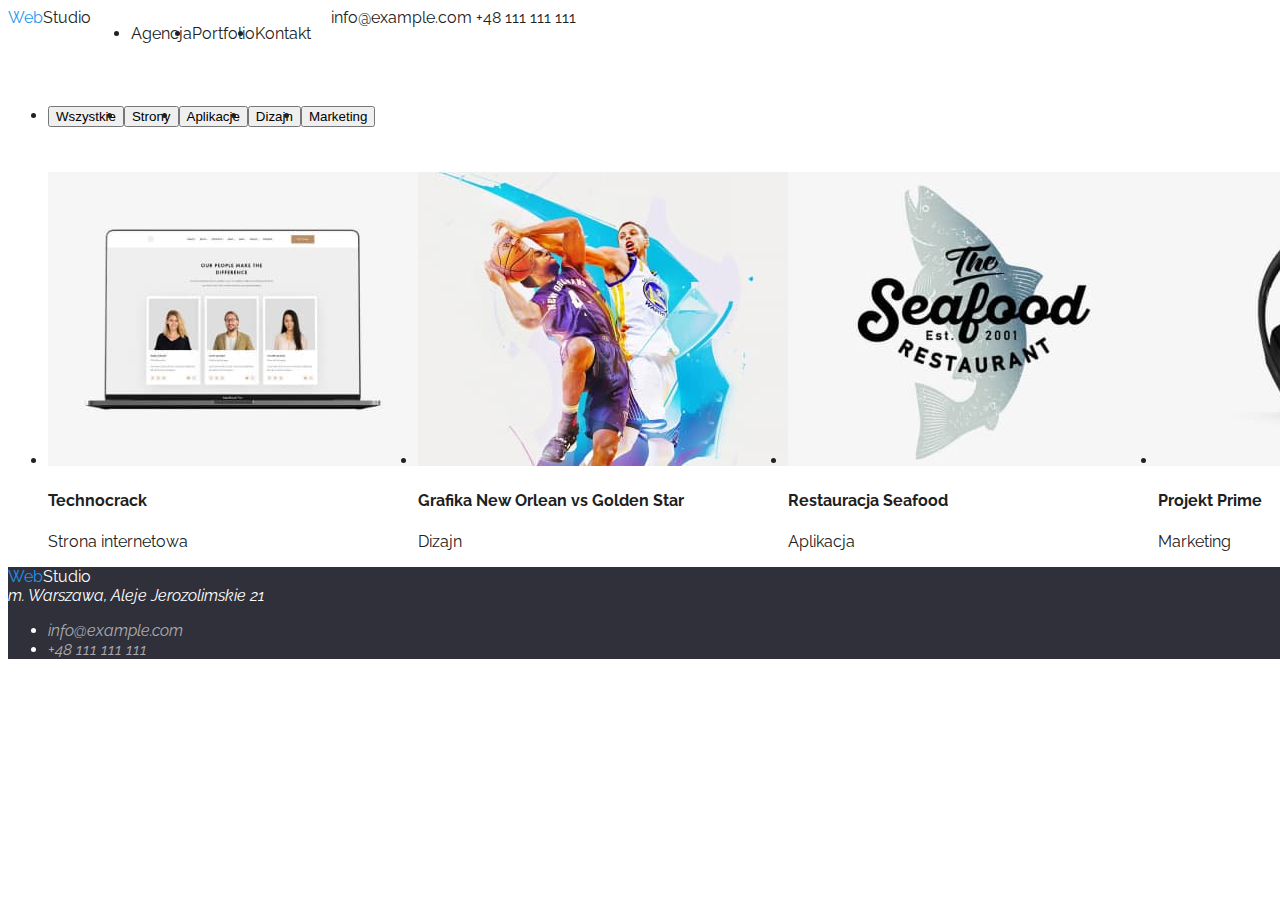
==== portfolio.html @ d87c5997 "Update portfolio.html" ====
<!DOCTYPE html>
<html lang="pl">
  <head>
    <meta charset="UTF-8" />
    <meta http-equiv="X-UA-Compatible" content="IE=edge" />
    <meta name="viewport" content="width=device-width, initial-scale=1.0" />
    <title>Studio</title>
    <link rel="stylesheet" href="css/styles.css" />
    <link rel="preconnect" href="https://fonts.googleapis.com" />
    <link rel="preconnect" href="https://fonts.gstatic.com" crossorigin />
    <link
      href="https://fonts.googleapis.com/css2?family=Raleway:wght@700&family=Roboto:wght@400;500;700;900&display=swap"
      rel="stylesheet"
    />
  </head>
  <body>
    <div class="wrapper">
      <header class="contacts">
        <a href="index.html"><span class="logo">Web</span>Studio</a>
        <nav class="contacts-list">
          <ul>
            <li><a href="index.html">Agencja</a></li>
            <li><a href="portfolio.html">Portfolio</a></li>
            <li><a href="#">Kontakt</a></li>
          </ul>
        </nav>
        <div>
          <a href="#">info@example.com</a>
          <a href="#">+48 111 111 111</a>
        </div>
      </header>

      <main>
        <ul class="button-list">
          <li><input type="button" value="Wszystkie" /></li>
          <li><input type="button" value="Strony" /></li>
          <li><input type="button" value="Aplikacje" /></li>
          <li><input type="button" value="Dizajn" /></li>
          <li><input type="button" value="Marketing" /></li>
        </ul>

        <section>
          <ul class="product-img">
            <li>
              <img
                src="images/Laptop.jpg"
                alt="Laptop"
                width="370"
                height="294"
              />
              <h4>Technocrack</h4>
              <span>Strona internetowa</span>
            </li>
            <li>
              <img
                src="images/basketball.jpg"
                alt="Grafika New Orlean vs Golden Star"
                width="370"
                height="294"
              />
              <h4>Grafika New Orlean vs Golden Star</h4>
              <span> Dizajn </span>
            </li>

            <li>
              <img
                src="images/LogoSeaFood.jpg"
                alt="Logo Restauracji"
                width="370"
                height="294"
              />
              <h4>Restauracja Seafood</h4>
              <span>Aplikacja</span>
            </li>

            <li>
              <img
                src="images/Headphones.jpg"
                alt="Słuchawki"
                width="370"
                height="294"
              />
              <h4>Projekt Prime</h4>
              <span>Marketing</span>
            </li>
            <li>
              <img
                src="images/Packs.jpg"
                alt="Paczki"
                width="370"
                height="294"
              />
              <h4>Projekt Boxes</h4>
              <span>Aplikacja</span>
            </li>
            <li>
              <img
                src="images/Mac.jpg"
                alt="Monitor"
                width="370"
                height="294"
              />
              <h4>Inspiration has no Borders</h4>
              <span>Strona internetowa</span>
            </li>
            <li>
              <img
                src="images/Book.jpg"
                alt="Magazyn Limited Edition"
                width="370"
                height="294"
              />
              <h4>Magazyn Limited Edition</h4>
              <span>Dizajn</span>
            </li>
            <li>
              <img
                src="images/Label.jpg"
                alt="pisanie kodu"
                width="370"
                height="294"
              />
              <h4>Projekt LAB</h4>
              <span>Marketing</span>
            </li>
            <li>
              <img
                src="images/Writing.jpg"
                alt="pisanie kodu"
                width="370"
                height="294"
              />
              <h4>Growing Business</h4>
              <span>Aplikacja</span>
            </li>
          </ul>
        </section>
      </main>
      <footer>
        <a href="index.html"><span class="logo">Web</span>Studio</a>
        <address>
          <span>m. Warszawa, Aleje Jerozolimskie 21</span>
          <ul class="link-phone-mail">
            <li><a href="#">info@example.com</a></li>
            <li><a href="#">+48 111 111 111</a></li>
          </ul>
        </address>
      </footer>
    </div>
  </body>
</html>
---- css/styles.css ----
body {
  background-color: #fff;
  font-family: "Roboto", sans-serif;
  font-family: "Raleway", sans-serif;
  color: #212121;
}

.wrapper {
  justify-content: center;
  width: 1600px;
  margin: 0 auto;
}
h1 {
  background-color: #2f303a;
  color: #fff;
  justify-content: center;
  width: 696px;
  height: 120px;
  left: 452px;
  top: 280px;
  size: 44px;
  font-weight: 900;
  line-height: 60px;
  margin: 80px 0px 30px 0px;
  padding: 200px 452px 280px 452px;
}

footer {
  background-color: #2f303a;
  color: #fff;
}
button {
  background-color: #2196f3;
  color: #fff;
  height: 50px;
  width: 200px;
  left: 700px;
  top: 430px;
  border-radius: 4px;
}

.heading {
  color: #212121;
}

.team {
  background-color: #f5f4fa;
  margin: 0px 0px 0px 0px;
  padding: 0px 215px 0px 215px;
}

h2 {
  color: #212121;
  margin: 80px 0px 30px 0px;
  padding: 94px 695px 0px 695px;
}
.contacts a:focus {
  color: #2196f3;
  outline: none;
}
input:focus {
  background-color: #2196f3;
  color: white;
  outline: none;
}

.team-img {
  display: flex;
}

.product-img {
  display: flex;
}
header a {
  text-decoration: none;
  color: #212121;
}
footer a {
  color: #fff;
  text-decoration: none;
}
a:visited {
  color: none;
}
a {
  text-decoration: none;
}

input {
  cursor: pointer;
}

.contacts {
  display: flex;
}

.contacts ul {
  display: flex;
  border-radius: 4px;
  height: 50px;
  width: 200px;
  border: 0px;
}

.link-phone-mail a {
  color: rgba(255, 255, 255, 0.6);
}
.button-list {
  display: flex;
  height: 50px;
  width: 200px;
}
.butoon-list :focus {
  background-color: #2196f3;
  color: white;
  outline: none;
}
.order-button {
  background-color: #2196f3;
  color: white;
  height: 50px;
  width: 200px;
  border: 0px;
  border-radius: 4px;
}
.wrapper a:focus {
  outline: none;
}
.logo {
  color: #2196f3;
}

.our-job {
  display: flex;
  background-color: rgba(255, 255, 255, 1);

  margin: 0px 0px 0px 0px;
  padding: 0px 215px 0px 215px;
}
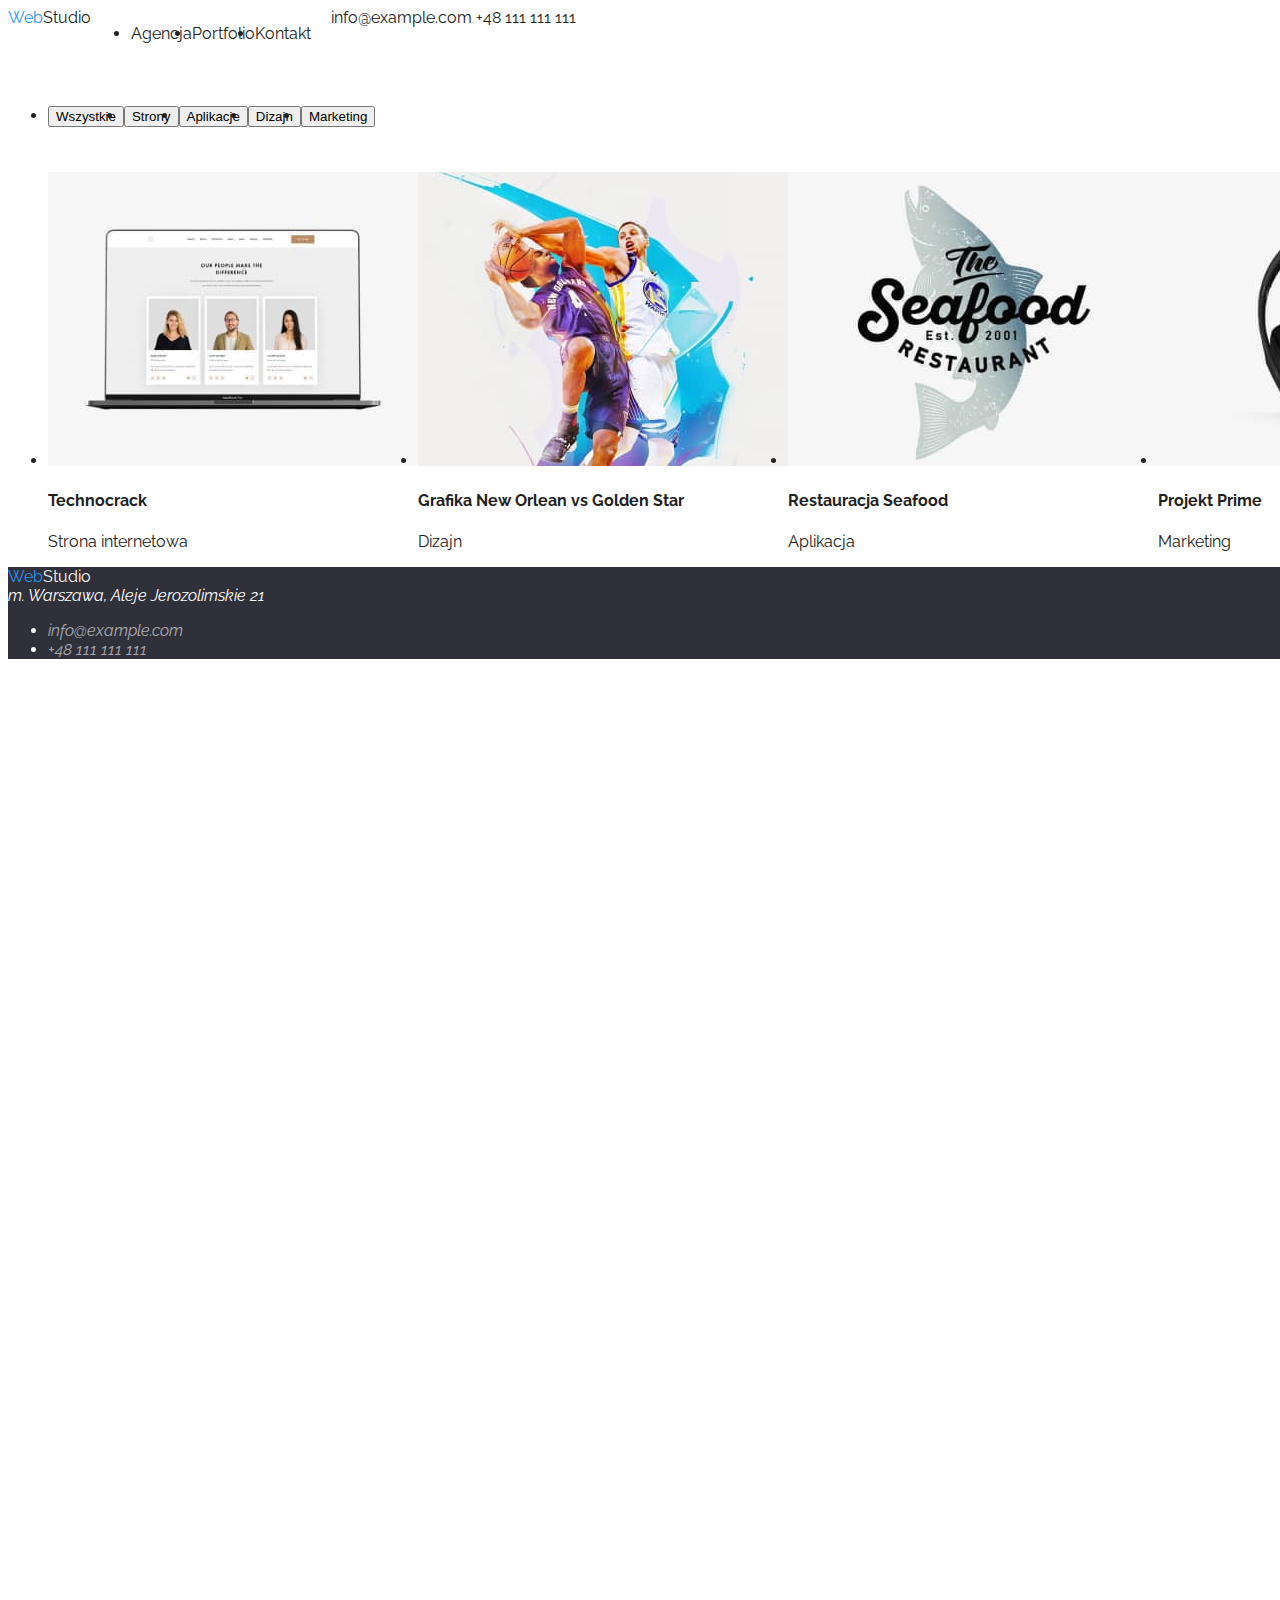
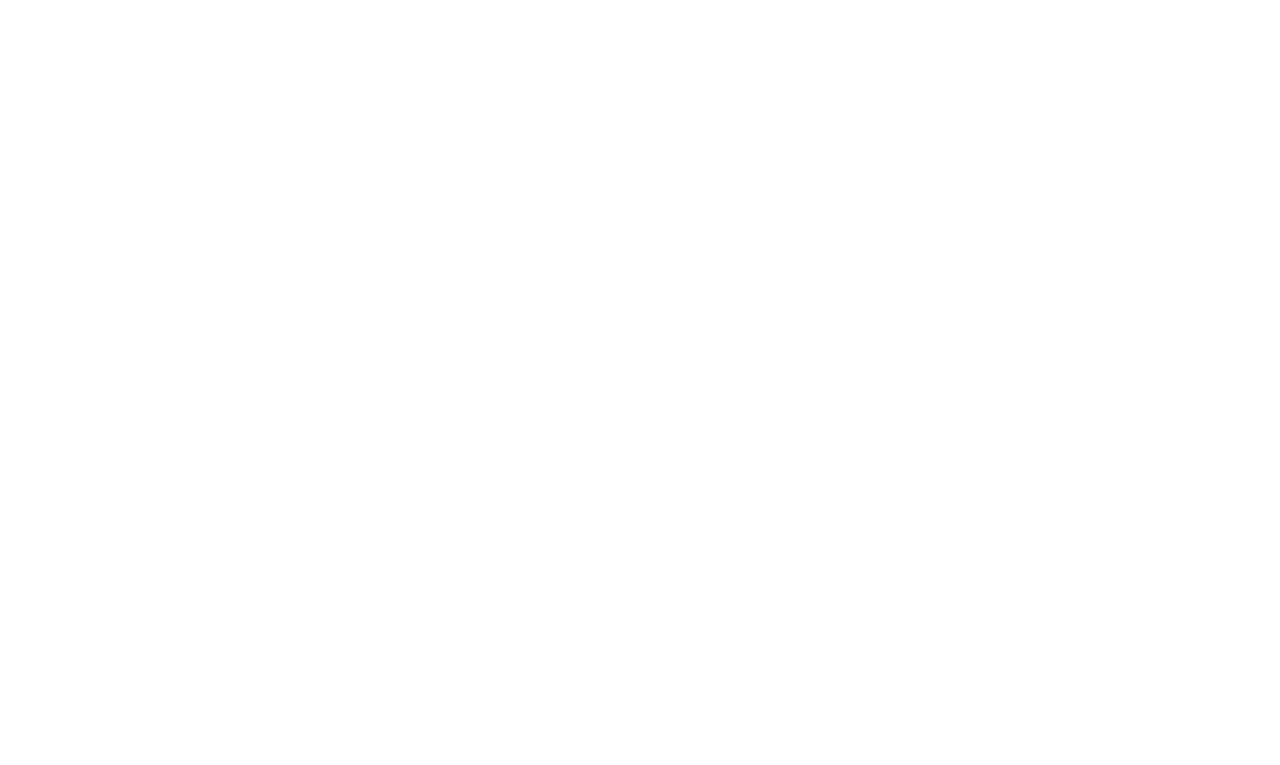
==== commit 133f673a: "Update portfolio.html" ====
--- a/portfolio.html
+++ b/portfolio.html
@@ -14,7 +14,7 @@
     />
   </head>
   <body>
-    <div class="wrapper">
+    <div class="page">
       <header class="contacts">
         <a href="index.html"><span class="logo">Web</span>Studio</a>
         <nav class="contacts-list">
--- a/css/styles.css
+++ b/css/styles.css
@@ -5,9 +5,10 @@
   color: #212121;
 }
 
-.wrapper {
+.page {
   justify-content: center;
   width: 1600px;
+  height: 2349px;
   margin: 0 auto;
 }
 h1 {
@@ -123,7 +124,7 @@
   border: 0px;
   border-radius: 4px;
 }
-.wrapper a:focus {
+.page a:focus {
   outline: none;
 }
 .logo {
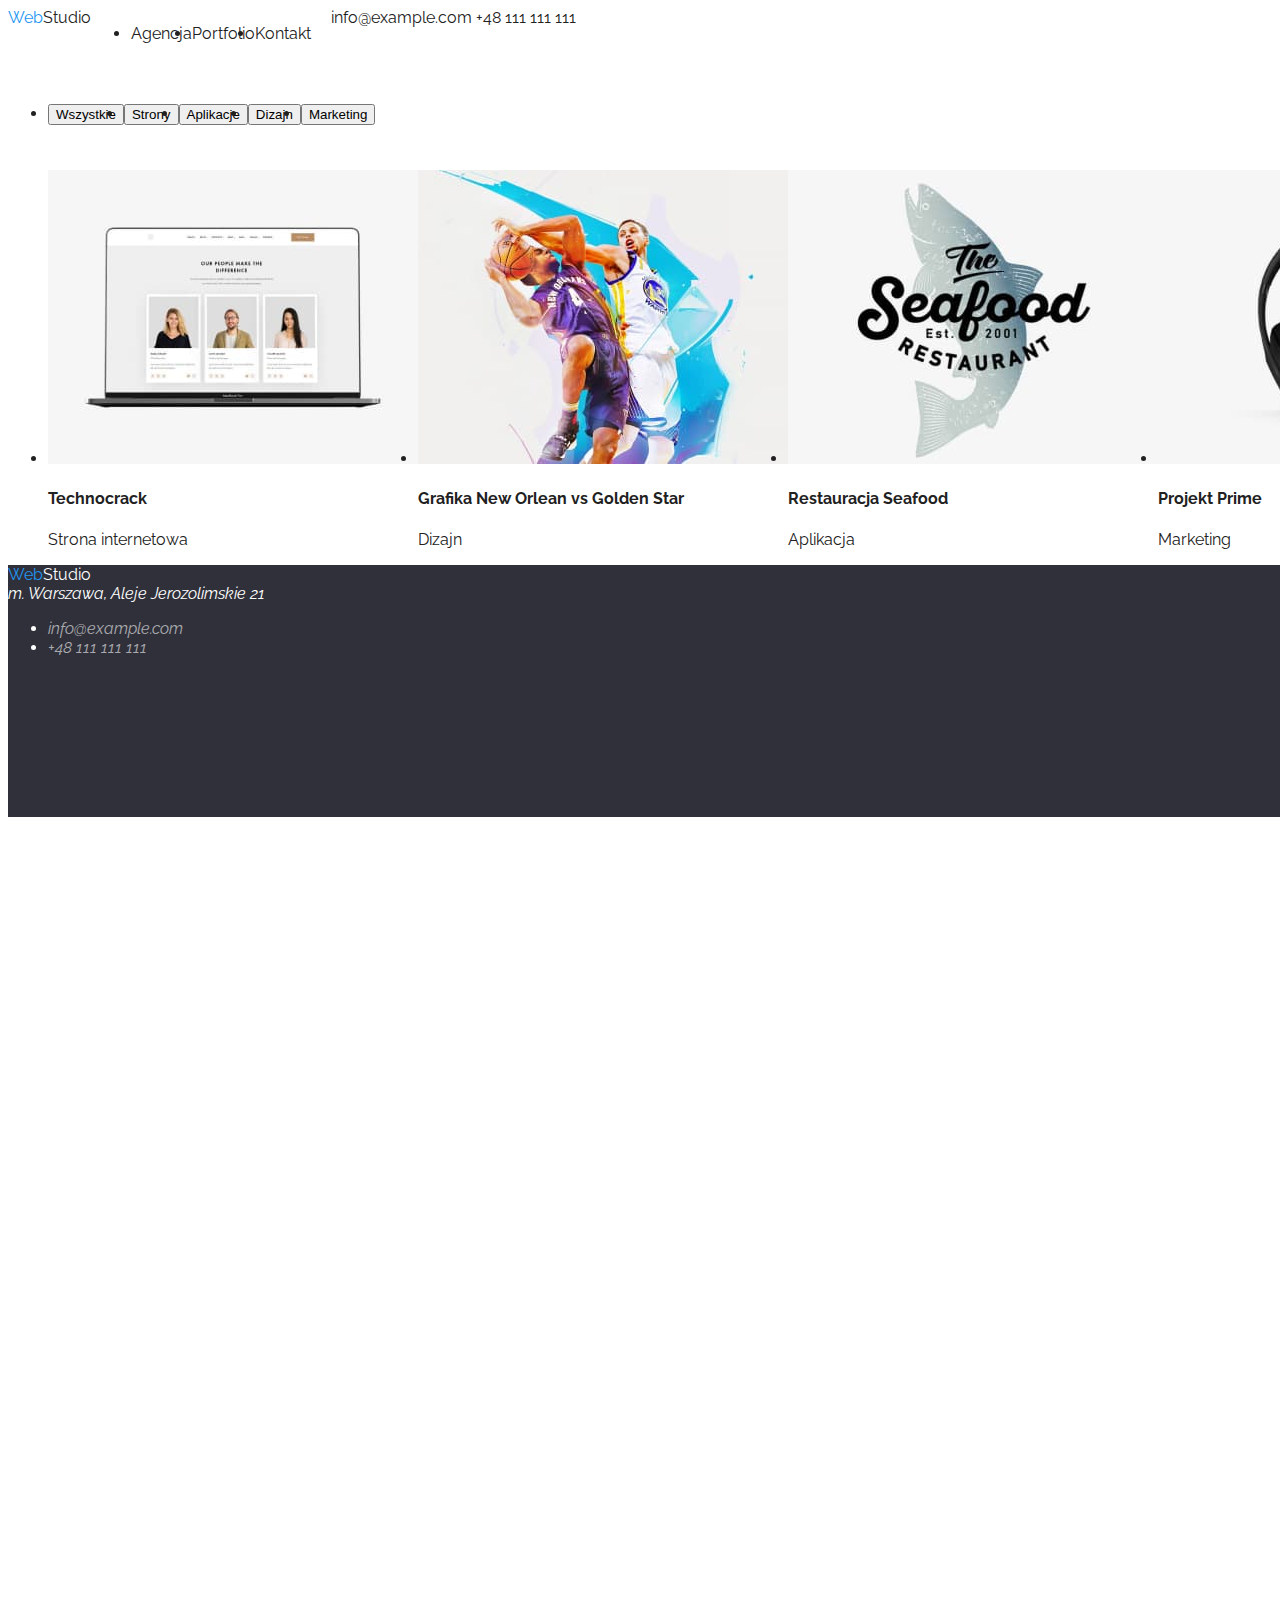
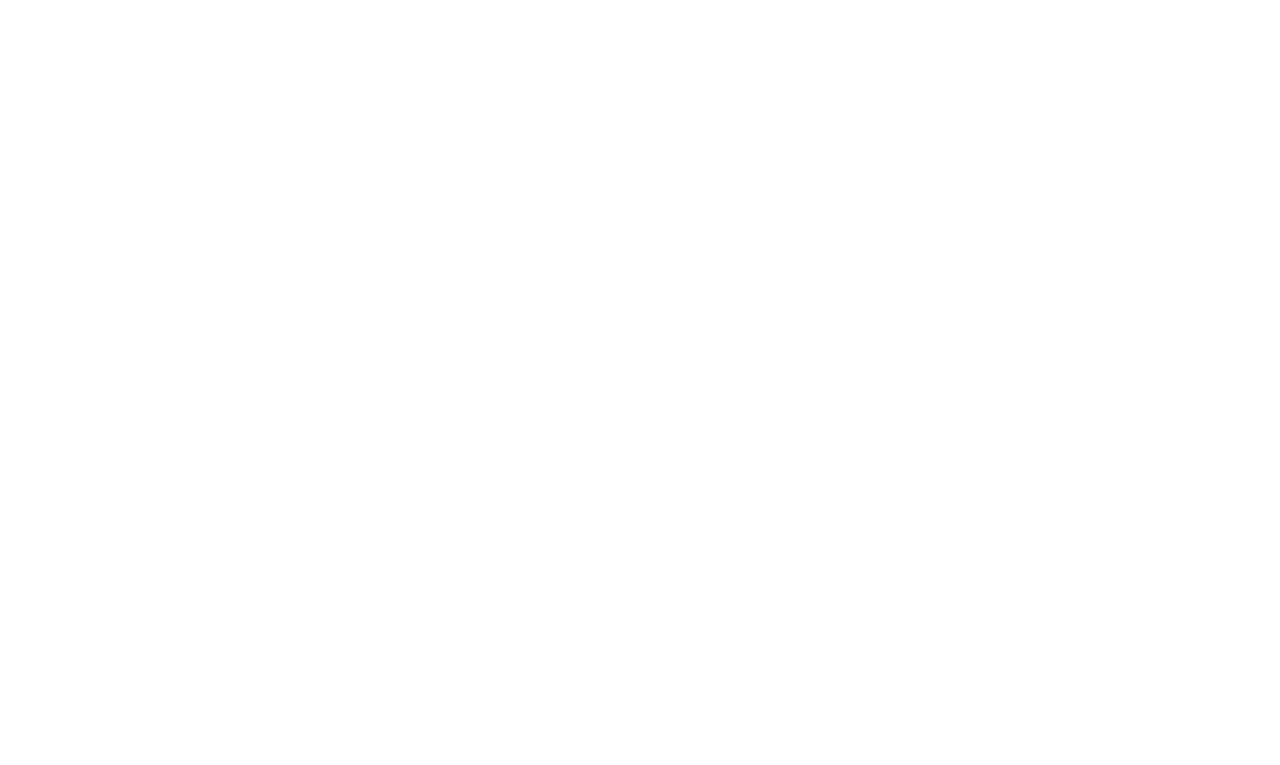
==== commit a3c44481: "Update portfolio.html" ====
--- a/portfolio.html
+++ b/portfolio.html
@@ -16,7 +16,7 @@
   <body>
     <div class="page">
       <header class="contacts">
-        <a href="index.html"><span class="logo">Web</span>Studio</a>
+        <a class="logo" href="index.html"><span>Web</span>Studio</a>
         <nav class="contacts-list">
           <ul>
             <li><a href="index.html">Agencja</a></li>
@@ -137,7 +137,7 @@
         </section>
       </main>
       <footer>
-        <a href="index.html"><span class="logo">Web</span>Studio</a>
+        <a class="logo" href="index.html"><span>Web</span>Studio</a>
         <address>
           <span>m. Warszawa, Aleje Jerozolimskie 21</span>
           <ul class="link-phone-mail">
--- a/css/styles.css
+++ b/css/styles.css
@@ -29,6 +29,8 @@
 footer {
   background-color: #2f303a;
   color: #fff;
+  width: 1600px;
+  height: 252px;
 }
 button {
   background-color: #2196f3;
@@ -40,14 +42,8 @@
   border-radius: 4px;
 }
 
-.heading {
-  color: #212121;
-}
-
 .team {
   background-color: #f5f4fa;
-  margin: 0px 0px 0px 0px;
-  padding: 0px 215px 0px 215px;
 }
 
 h2 {
@@ -67,6 +63,8 @@
 
 .team-img {
   display: flex;
+  margin: 0px 0px 0px 0px;
+  padding: 0px 215px 0px 215px;
 }
 
 .product-img {
@@ -93,6 +91,8 @@
 
 .contacts {
   display: flex;
+  height: 80px;
+  width: 1600px;
 }
 
 .contacts ul {
@@ -119,15 +119,18 @@
 .order-button {
   background-color: #2196f3;
   color: white;
+  width: 200px;
   height: 50px;
-  width: 200px;
+  top: 430px;
+  left: 700px;
+  margin: 350px 700px 200px 700px;
   border: 0px;
   border-radius: 4px;
 }
 .page a:focus {
   outline: none;
 }
-.logo {
+.logo span {
   color: #2196f3;
 }
 
@@ -138,3 +141,10 @@
   margin: 0px 0px 0px 0px;
   padding: 0px 215px 0px 215px;
 }
+.section-center {
+  background-color: #2f303a;
+}
+
+.section-list {
+  display: flex;
+}
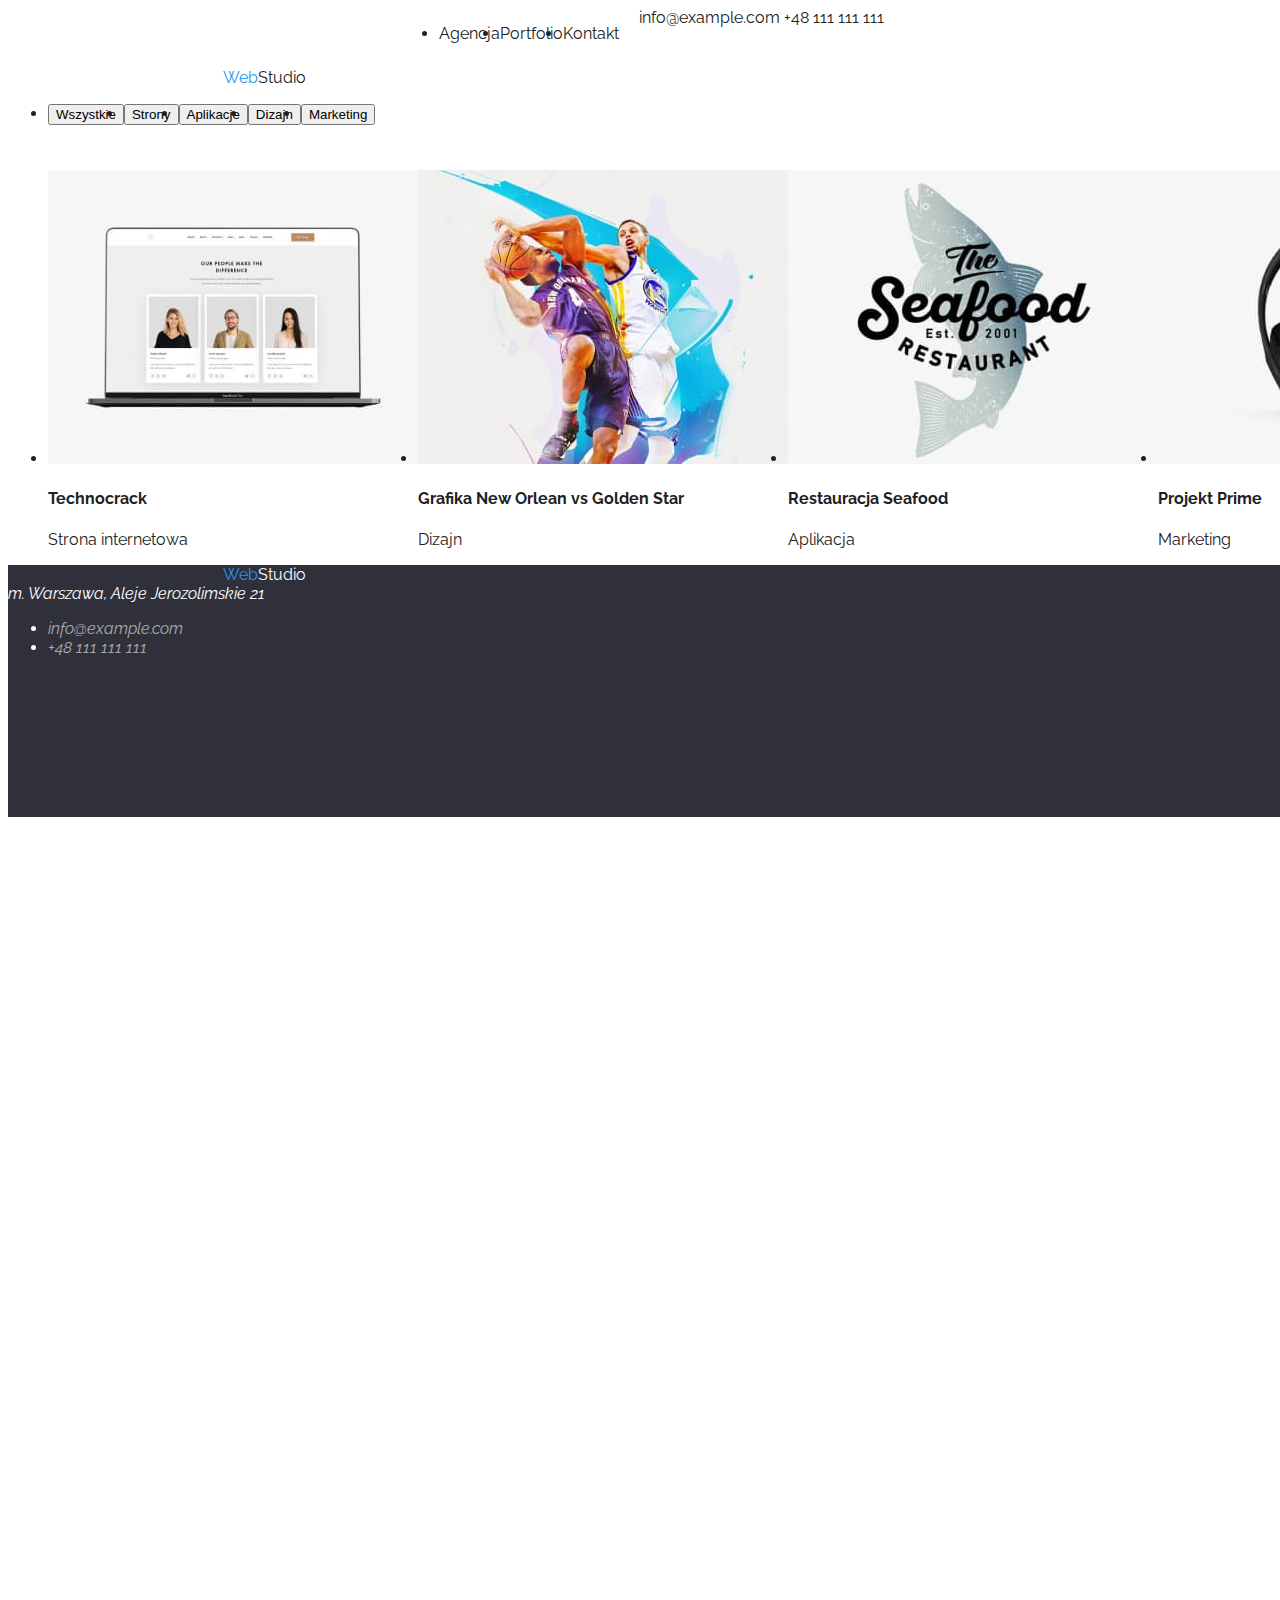
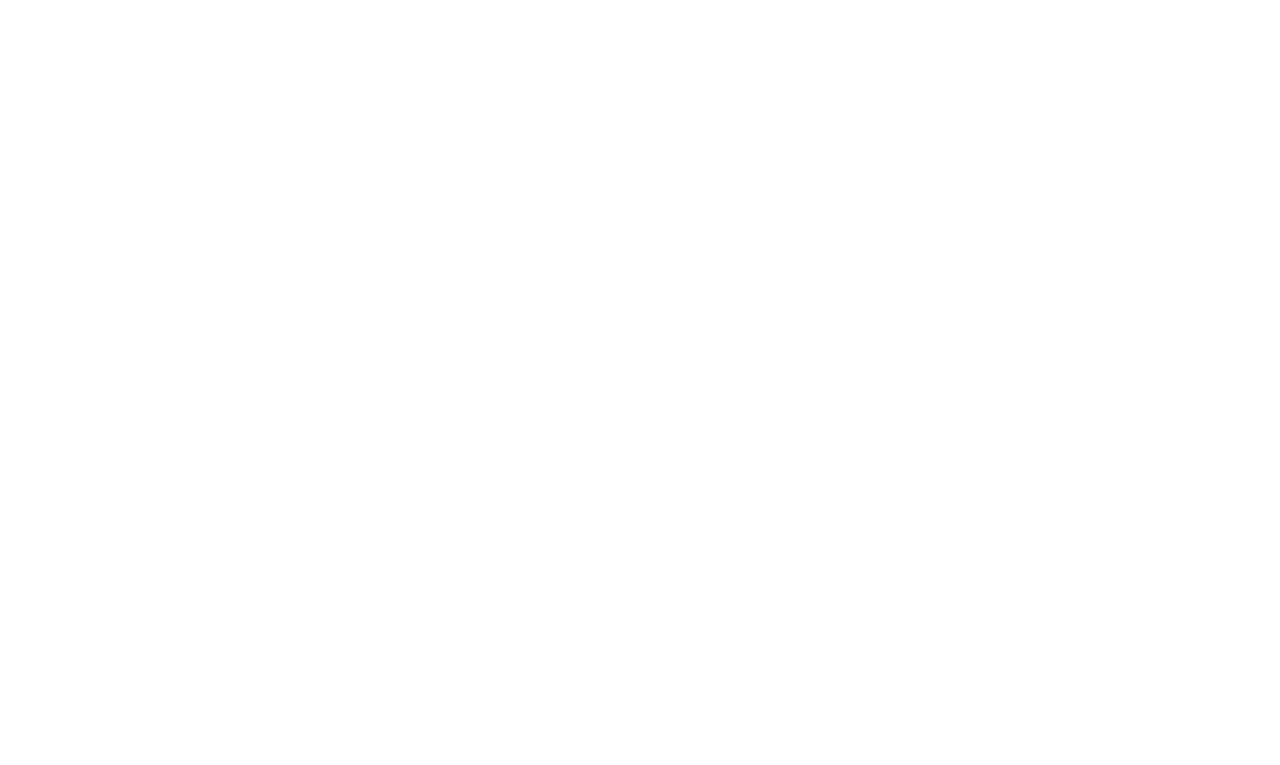
==== commit 79bde700: "Update portfolio.html" ====
--- a/portfolio.html
+++ b/portfolio.html
@@ -39,8 +39,8 @@
           <li><input type="button" value="Marketing" /></li>
         </ul>
 
-        <section>
-          <ul class="product-img">
+        <section class="product">
+          <ul>
             <li>
               <img
                 src="images/Laptop.jpg"
--- a/css/styles.css
+++ b/css/styles.css
@@ -11,7 +11,31 @@
   height: 2349px;
   margin: 0 auto;
 }
-h1 {
+
+.page a:focus {
+  outline: none;
+}
+
+.contacts {
+  display: flex;
+  height: 80px;
+  width: 1600px;
+}
+
+.contacts a:focus {
+  color: #2196f3;
+  outline: none;
+}
+
+.contacts ul {
+  display: flex;
+  border-radius: 4px;
+  height: 50px;
+  width: 200px;
+  border: 0px;
+}
+
+.banner h1 {
   background-color: #2f303a;
   color: #fff;
   justify-content: center;
@@ -26,13 +50,7 @@
   padding: 200px 452px 280px 452px;
 }
 
-footer {
-  background-color: #2f303a;
-  color: #fff;
-  width: 1600px;
-  height: 252px;
-}
-button {
+.banner button {
   background-color: #2196f3;
   color: #fff;
   height: 50px;
@@ -40,10 +58,38 @@
   left: 700px;
   top: 430px;
   border-radius: 4px;
+  cursor: pointer;
+}
+
+.banner-list {
+  display: flex;
+}
+
+.our-job {
+  background-color: rgba(255, 255, 255, 1);
+}
+
+.our-job ul {
+  display: flex;
+  margin: 0px 0px 0px 0px;
+  padding: 0px 215px 0px 215px;
 }
 
 .team {
   background-color: #f5f4fa;
+}
+
+.team ul {
+  display: flex;
+  margin: 0px 0px 0px 0px;
+  padding: 0px 215px 0px 215px;
+}
+
+footer {
+  background-color: #2f303a;
+  color: #fff;
+  width: 1600px;
+  height: 252px;
 }
 
 h2 {
@@ -51,26 +97,17 @@
   margin: 80px 0px 30px 0px;
   padding: 94px 695px 0px 695px;
 }
-.contacts a:focus {
-  color: #2196f3;
-  outline: none;
-}
+
 input:focus {
   background-color: #2196f3;
   color: white;
   outline: none;
 }
 
-.team-img {
-  display: flex;
-  margin: 0px 0px 0px 0px;
-  padding: 0px 215px 0px 215px;
-}
-
-.product-img {
+.product ul {
   display: flex;
 }
-header a {
+.contacts a {
   text-decoration: none;
   color: #212121;
 }
@@ -78,29 +115,12 @@
   color: #fff;
   text-decoration: none;
 }
-a:visited {
+.page a:visited {
   color: none;
 }
-a {
-  text-decoration: none;
-}
 
-input {
+.button-list input {
   cursor: pointer;
-}
-
-.contacts {
-  display: flex;
-  height: 80px;
-  width: 1600px;
-}
-
-.contacts ul {
-  display: flex;
-  border-radius: 4px;
-  height: 50px;
-  width: 200px;
-  border: 0px;
 }
 
 .link-phone-mail a {
@@ -127,24 +147,10 @@
   border: 0px;
   border-radius: 4px;
 }
-.page a:focus {
-  outline: none;
-}
+
 .logo span {
   color: #2196f3;
 }
-
-.our-job {
-  display: flex;
-  background-color: rgba(255, 255, 255, 1);
-
-  margin: 0px 0px 0px 0px;
-  padding: 0px 215px 0px 215px;
+.logo {
+  margin: 60px 93px 161px 215px;
 }
-.section-center {
-  background-color: #2f303a;
-}
-
-.section-list {
-  display: flex;
-}
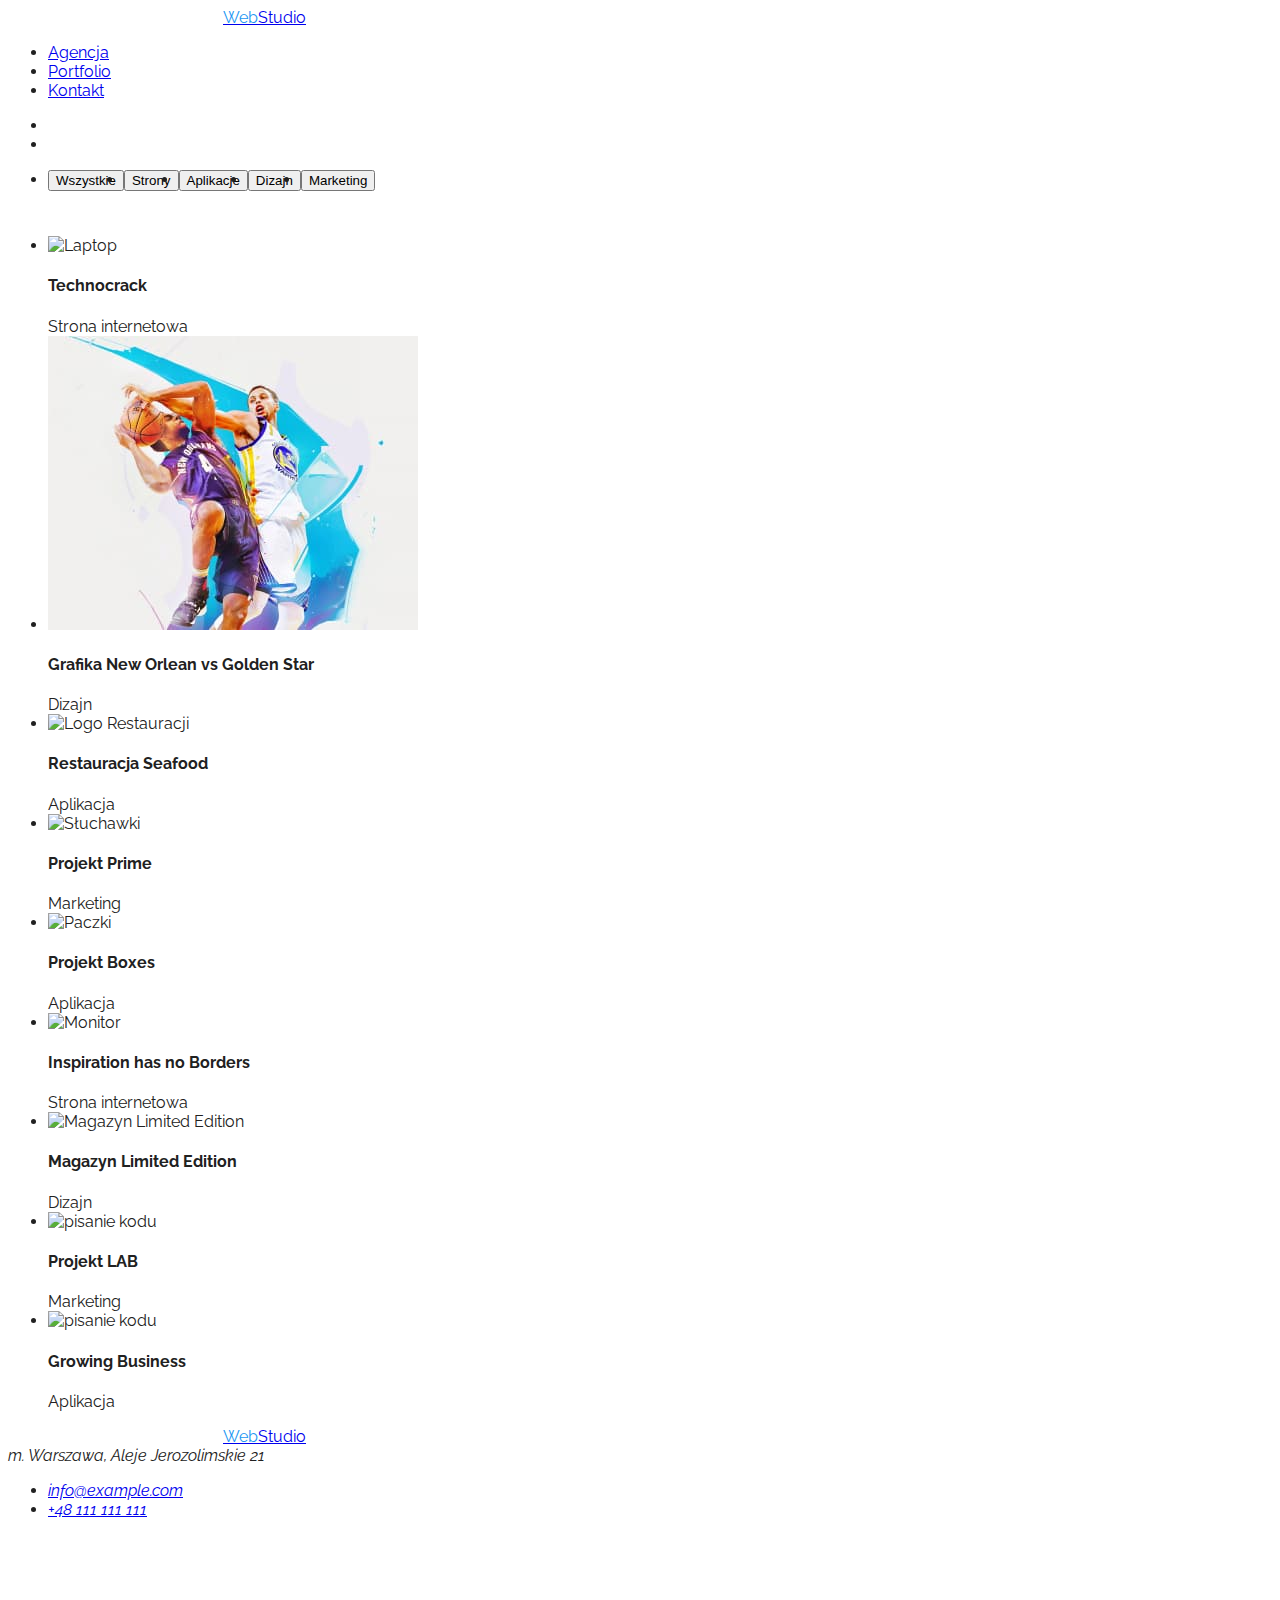
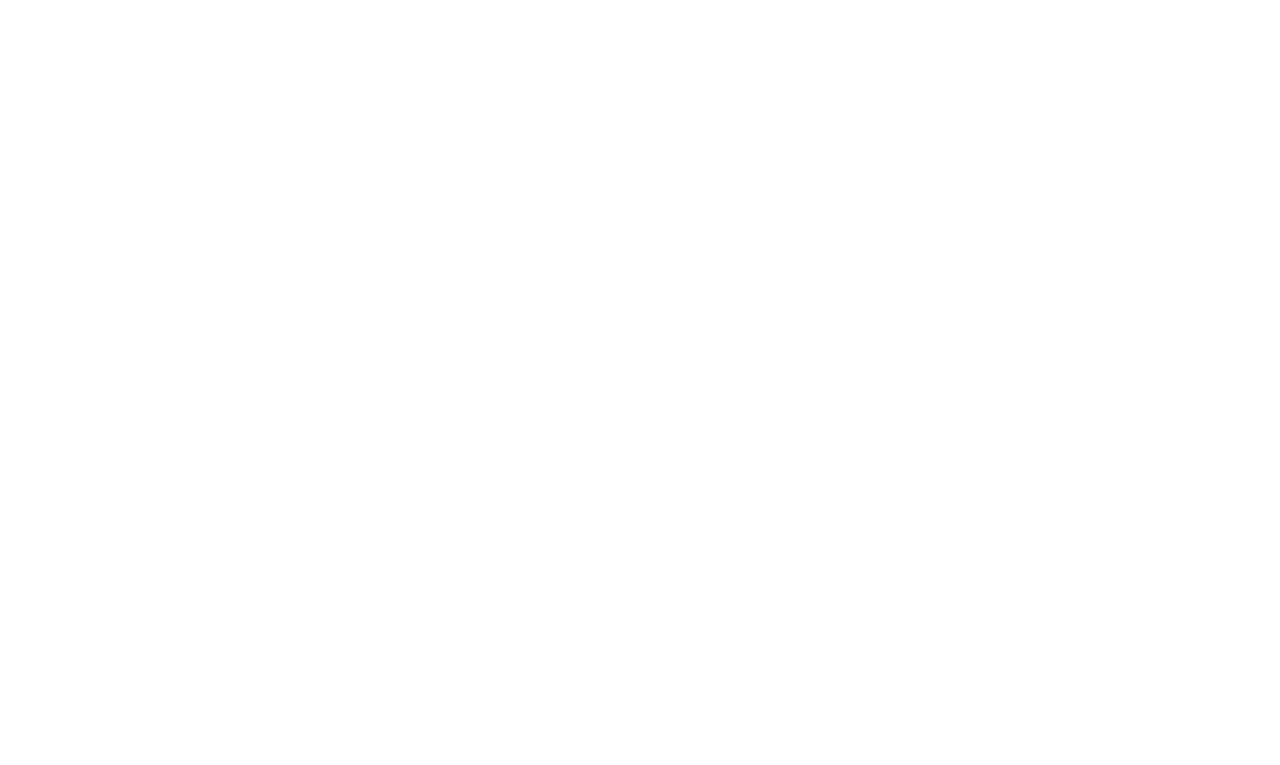
==== commit 86cbe0aa: "Update portfolio.html" ====
--- a/portfolio.html
+++ b/portfolio.html
@@ -15,9 +15,9 @@
   </head>
   <body>
     <div class="page">
-      <header class="contacts">
+      <header class="navigation">
         <a class="logo" href="index.html"><span>Web</span>Studio</a>
-        <nav class="contacts-list">
+        <nav class="navigation-list">
           <ul>
             <li><a href="index.html">Agencja</a></li>
             <li><a href="portfolio.html">Portfolio</a></li>
@@ -25,8 +25,10 @@
           </ul>
         </nav>
         <div>
-          <a href="#">info@example.com</a>
-          <a href="#">+48 111 111 111</a>
+          <ul class="link-phone-mail">
+            <li><a href="#">info@example.com</a></li>
+            <li><a href="#">+48 111 111 111</a></li>
+          </ul>
         </div>
       </header>
 
@@ -39,15 +41,10 @@
           <li><input type="button" value="Marketing" /></li>
         </ul>
 
-        <section class="product">
+        <section class="products">
           <ul>
             <li>
-              <img
-                src="images/Laptop.jpg"
-                alt="Laptop"
-                width="370"
-                height="294"
-              />
+              <img src="images/laptop.jpg" alt="Laptop" width="370" height="294" />
               <h4>Technocrack</h4>
               <span>Strona internetowa</span>
             </li>
@@ -63,84 +60,49 @@
             </li>
 
             <li>
-              <img
-                src="images/LogoSeaFood.jpg"
-                alt="Logo Restauracji"
-                width="370"
-                height="294"
-              />
+              <img src="images/logoseafood.jpg" alt="Logo Restauracji" width="370" height="294" />
               <h4>Restauracja Seafood</h4>
               <span>Aplikacja</span>
             </li>
 
             <li>
-              <img
-                src="images/Headphones.jpg"
-                alt="Słuchawki"
-                width="370"
-                height="294"
-              />
+              <img src="images/headphones.jpg" alt="Słuchawki" width="370" height="294" />
               <h4>Projekt Prime</h4>
               <span>Marketing</span>
             </li>
             <li>
-              <img
-                src="images/Packs.jpg"
-                alt="Paczki"
-                width="370"
-                height="294"
-              />
+              <img src="images/packs.jpg" alt="Paczki" width="370" height="294" />
               <h4>Projekt Boxes</h4>
               <span>Aplikacja</span>
             </li>
             <li>
-              <img
-                src="images/Mac.jpg"
-                alt="Monitor"
-                width="370"
-                height="294"
-              />
+              <img src="images/mac.jpg" alt="Monitor" width="370" height="294" />
               <h4>Inspiration has no Borders</h4>
               <span>Strona internetowa</span>
             </li>
             <li>
-              <img
-                src="images/Book.jpg"
-                alt="Magazyn Limited Edition"
-                width="370"
-                height="294"
-              />
+              <img src="images/book.jpg" alt="Magazyn Limited Edition" width="370" height="294" />
               <h4>Magazyn Limited Edition</h4>
               <span>Dizajn</span>
             </li>
             <li>
-              <img
-                src="images/Label.jpg"
-                alt="pisanie kodu"
-                width="370"
-                height="294"
-              />
+              <img src="images/label.jpg" alt="pisanie kodu" width="370" height="294" />
               <h4>Projekt LAB</h4>
               <span>Marketing</span>
             </li>
             <li>
-              <img
-                src="images/Writing.jpg"
-                alt="pisanie kodu"
-                width="370"
-                height="294"
-              />
+              <img src="images/writing.jpg" alt="pisanie kodu" width="370" height="294" />
               <h4>Growing Business</h4>
               <span>Aplikacja</span>
             </li>
           </ul>
         </section>
       </main>
-      <footer>
+      <footer class="address-bottom">
         <a class="logo" href="index.html"><span>Web</span>Studio</a>
         <address>
           <span>m. Warszawa, Aleje Jerozolimskie 21</span>
-          <ul class="link-phone-mail">
+          <ul class="address-link-phone-mail">
             <li><a href="#">info@example.com</a></li>
             <li><a href="#">+48 111 111 111</a></li>
           </ul>
--- a/css/styles.css
+++ b/css/styles.css
@@ -85,23 +85,17 @@
   padding: 0px 215px 0px 215px;
 }
 
-footer {
+.access {
   background-color: #2f303a;
   color: #fff;
   width: 1600px;
   height: 252px;
 }
 
-h2 {
+.our-job h2 {
   color: #212121;
   margin: 80px 0px 30px 0px;
   padding: 94px 695px 0px 695px;
-}
-
-input:focus {
-  background-color: #2196f3;
-  color: white;
-  outline: none;
 }
 
 .product ul {
@@ -111,7 +105,7 @@
   text-decoration: none;
   color: #212121;
 }
-footer a {
+.access a {
   color: #fff;
   text-decoration: none;
 }
@@ -123,9 +117,19 @@
   cursor: pointer;
 }
 
+.button-list input:focus {
+  background-color: #2196f3;
+  color: white;
+}
+
 .link-phone-mail a {
   color: rgba(255, 255, 255, 0.6);
 }
+
+.link-phone-mail :focus {
+  color: #2196f3;
+}
+
 .button-list {
   display: flex;
   height: 50px;
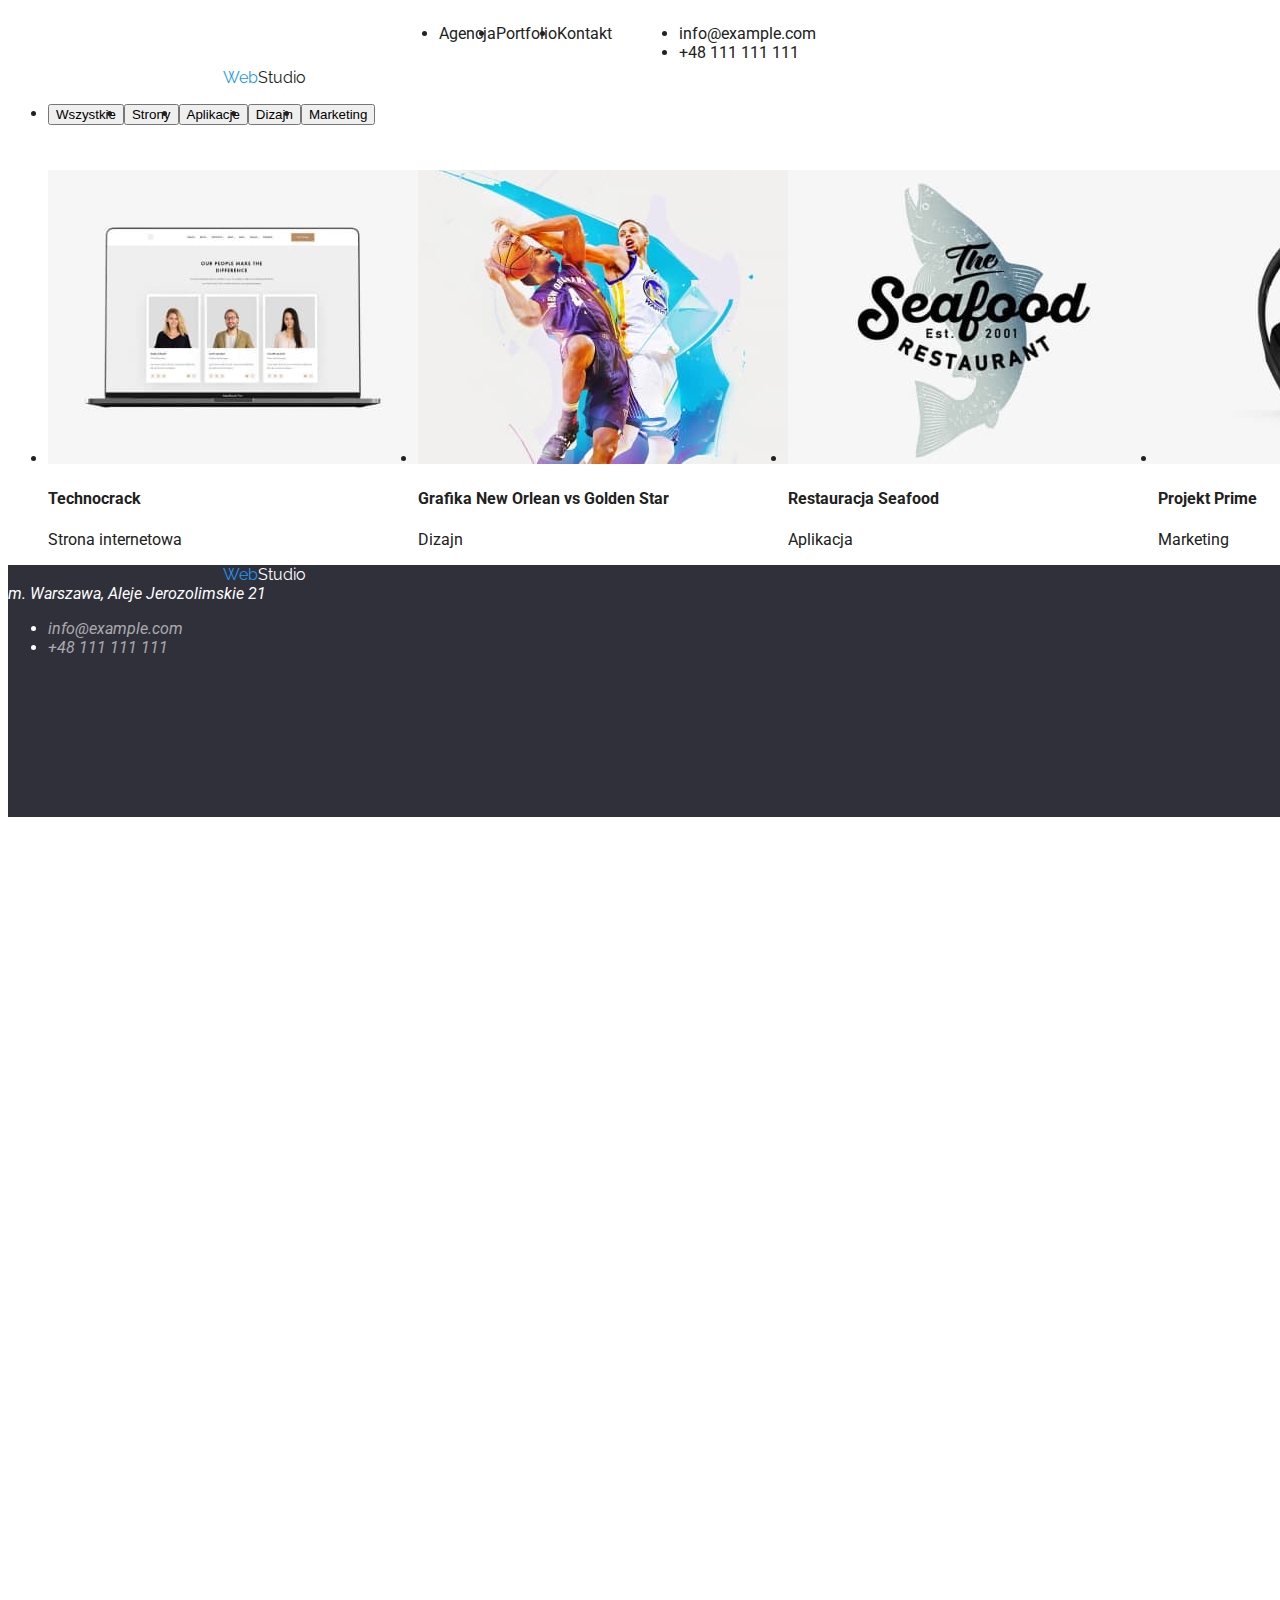
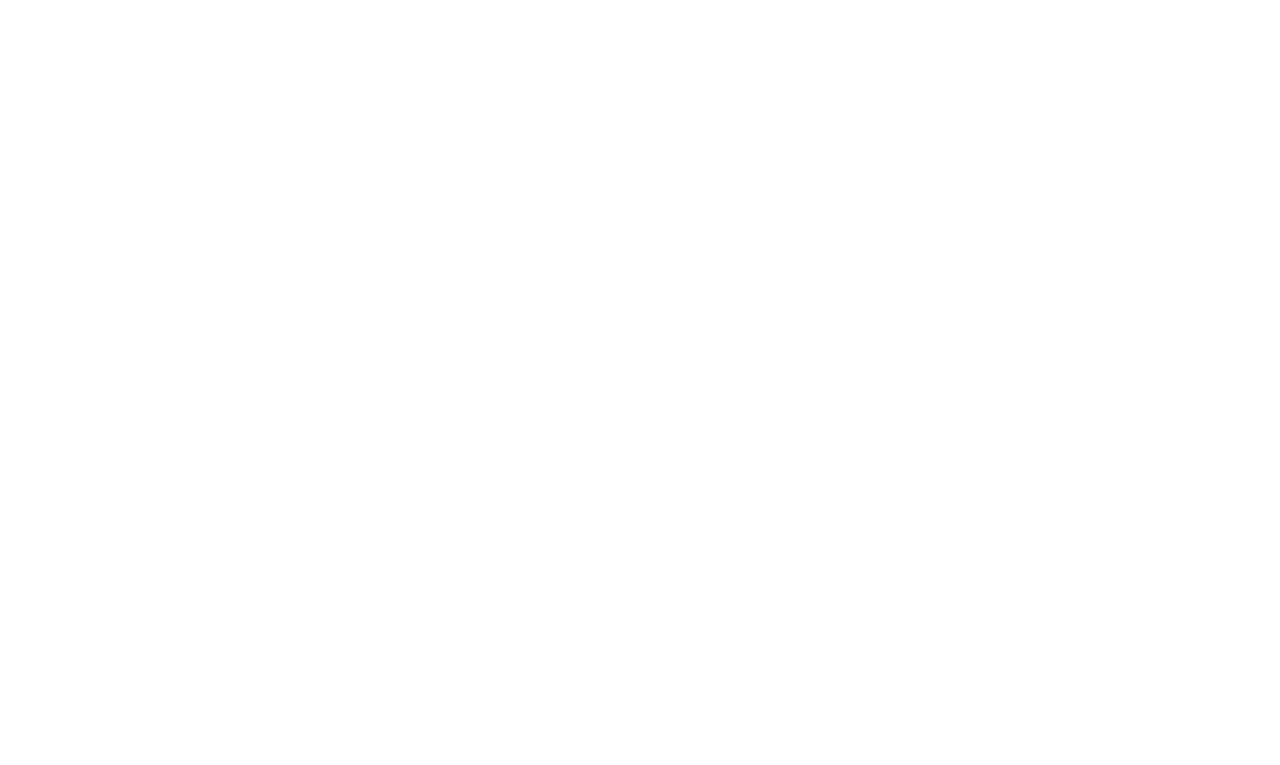
==== commit 5adc296d: "Update portfolio.html" ====
--- a/portfolio.html
+++ b/portfolio.html
@@ -17,8 +17,8 @@
     <div class="page">
       <header class="navigation">
         <a class="logo" href="index.html"><span>Web</span>Studio</a>
-        <nav class="navigation-list">
-          <ul>
+        <nav>
+          <ul class="navigation-list">
             <li><a href="index.html">Agencja</a></li>
             <li><a href="portfolio.html">Portfolio</a></li>
             <li><a href="#">Kontakt</a></li>
@@ -34,15 +34,15 @@
 
       <main>
         <ul class="button-list">
-          <li><input type="button" value="Wszystkie" /></li>
-          <li><input type="button" value="Strony" /></li>
-          <li><input type="button" value="Aplikacje" /></li>
-          <li><input type="button" value="Dizajn" /></li>
-          <li><input type="button" value="Marketing" /></li>
+          <li><input class="button-list-input" type="button" value="Wszystkie" /></li>
+          <li><input class="button-list-input" type="button" value="Strony" /></li>
+          <li><input class="button-list-input" type="button" value="Aplikacje" /></li>
+          <li><input class="button-list-input" type="button" value="Dizajn" /></li>
+          <li><input class="button-list-input" type="button" value="Marketing" /></li>
         </ul>
 
         <section class="products">
-          <ul>
+          <ul class="products-list">
             <li>
               <img src="images/laptop.jpg" alt="Laptop" width="370" height="294" />
               <h4>Technocrack</h4>
--- a/css/styles.css
+++ b/css/styles.css
@@ -1,8 +1,16 @@
+:root {
+  --main-color: #212121;
+  --blue-color: #2196f3;
+  --gray-color: rgba(255, 255, 255, 0.6);
+  --dark-gray-color: #2f303a;
+  --white-color: #f5f4fa;
+  --pure-white-color: #fff;
+}
+
 body {
-  background-color: #fff;
-  font-family: "Roboto", sans-serif;
-  font-family: "Raleway", sans-serif;
-  color: #212121;
+  background-color: var(--pure-white-color);
+  font-family: 'Roboto', sans-serif;
+  color: var(--main-color);
 }
 
 .page {
@@ -16,18 +24,19 @@
   outline: none;
 }
 
-.contacts {
+.navigation {
   display: flex;
   height: 80px;
   width: 1600px;
 }
 
-.contacts a:focus {
-  color: #2196f3;
+.navigation-list a:focus,
+.navigation-list a:hover {
+  color: var(--blue-color);
   outline: none;
 }
 
-.contacts ul {
+.navigation-list {
   display: flex;
   border-radius: 4px;
   height: 50px;
@@ -35,28 +44,24 @@
   border: 0px;
 }
 
-.banner h1 {
-  background-color: #2f303a;
-  color: #fff;
+.title-solutions {
+  background-color: var(--dark-gray-color);
+  color: var(--pure-white-color);
   justify-content: center;
   width: 696px;
   height: 120px;
-  left: 452px;
-  top: 280px;
-  size: 44px;
   font-weight: 900;
-  line-height: 60px;
+
   margin: 80px 0px 30px 0px;
   padding: 200px 452px 280px 452px;
 }
 
-.banner button {
-  background-color: #2196f3;
-  color: #fff;
+.banner input {
+  background-color: var(--blue-color);
+  color: var(--pure-white-color);
   height: 50px;
   width: 200px;
-  left: 700px;
-  top: 430px;
+
   border-radius: 4px;
   cursor: pointer;
 }
@@ -66,68 +71,77 @@
 }
 
 .our-job {
-  background-color: rgba(255, 255, 255, 1);
+  background-color: var(--pure-white-color);
 }
 
-.our-job ul {
+.our-job-list {
   display: flex;
-  margin: 0px 0px 0px 0px;
+
   padding: 0px 215px 0px 215px;
 }
 
 .team {
-  background-color: #f5f4fa;
+  background-color: var(--white-color);
 }
 
-.team ul {
+.team-list {
   display: flex;
-  margin: 0px 0px 0px 0px;
+
   padding: 0px 215px 0px 215px;
 }
 
-.access {
-  background-color: #2f303a;
-  color: #fff;
+.address-bottom {
+  background-color: var(--dark-gray-color);
+  color: var(--pure-white-color);
   width: 1600px;
   height: 252px;
 }
 
-.our-job h2 {
-  color: #212121;
+.our-job-title,
+.team-title {
+  color: var(--main-color);
   margin: 80px 0px 30px 0px;
   padding: 94px 695px 0px 695px;
 }
 
-.product ul {
+.products-list {
   display: flex;
 }
-.contacts a {
+.navigation a {
   text-decoration: none;
-  color: #212121;
+  color: var(--main-color);
 }
-.access a {
-  color: #fff;
+.address-bottom a {
+  color: var(--pure-white-color);
   text-decoration: none;
 }
 .page a:visited {
   color: none;
 }
 
-.button-list input {
+.button-list-input:hover {
   cursor: pointer;
+  background-color: var(--blue-color);
+  color: var(--pure-white-color);
 }
 
-.button-list input:focus {
-  background-color: #2196f3;
-  color: white;
+.button-list-input:focus {
+  background-color: var(--blue-color);
+  color: var(--pure-white-color);
 }
 
-.link-phone-mail a {
-  color: rgba(255, 255, 255, 0.6);
+.address-link-phone-mail a {
+  color: var(--gray-color);
 }
 
-.link-phone-mail :focus {
-  color: #2196f3;
+.address-link-phone-mail a:focus,
+.address-link-phone-mail a:hover {
+  color: var(--blue-color);
+}
+
+.link-phone-mail a:focus,
+.link-phone-mail a:hover {
+  color: var(--blue-color);
 }
 
 .button-list {
@@ -135,26 +149,25 @@
   height: 50px;
   width: 200px;
 }
-.butoon-list :focus {
-  background-color: #2196f3;
-  color: white;
+.button-list :focus {
+  background-color: var(--blue-color);
+  color: var(--pure-white-color);
   outline: none;
 }
 .order-button {
-  background-color: #2196f3;
-  color: white;
+  background-color: var(--blue-color);
+  color: var(--pure-white-color);
   width: 200px;
   height: 50px;
-  top: 430px;
-  left: 700px;
   margin: 350px 700px 200px 700px;
   border: 0px;
   border-radius: 4px;
 }
 
 .logo span {
-  color: #2196f3;
+  color: var(--blue-color);
 }
 .logo {
   margin: 60px 93px 161px 215px;
+  font-family: 'Raleway', sans-serif;
 }
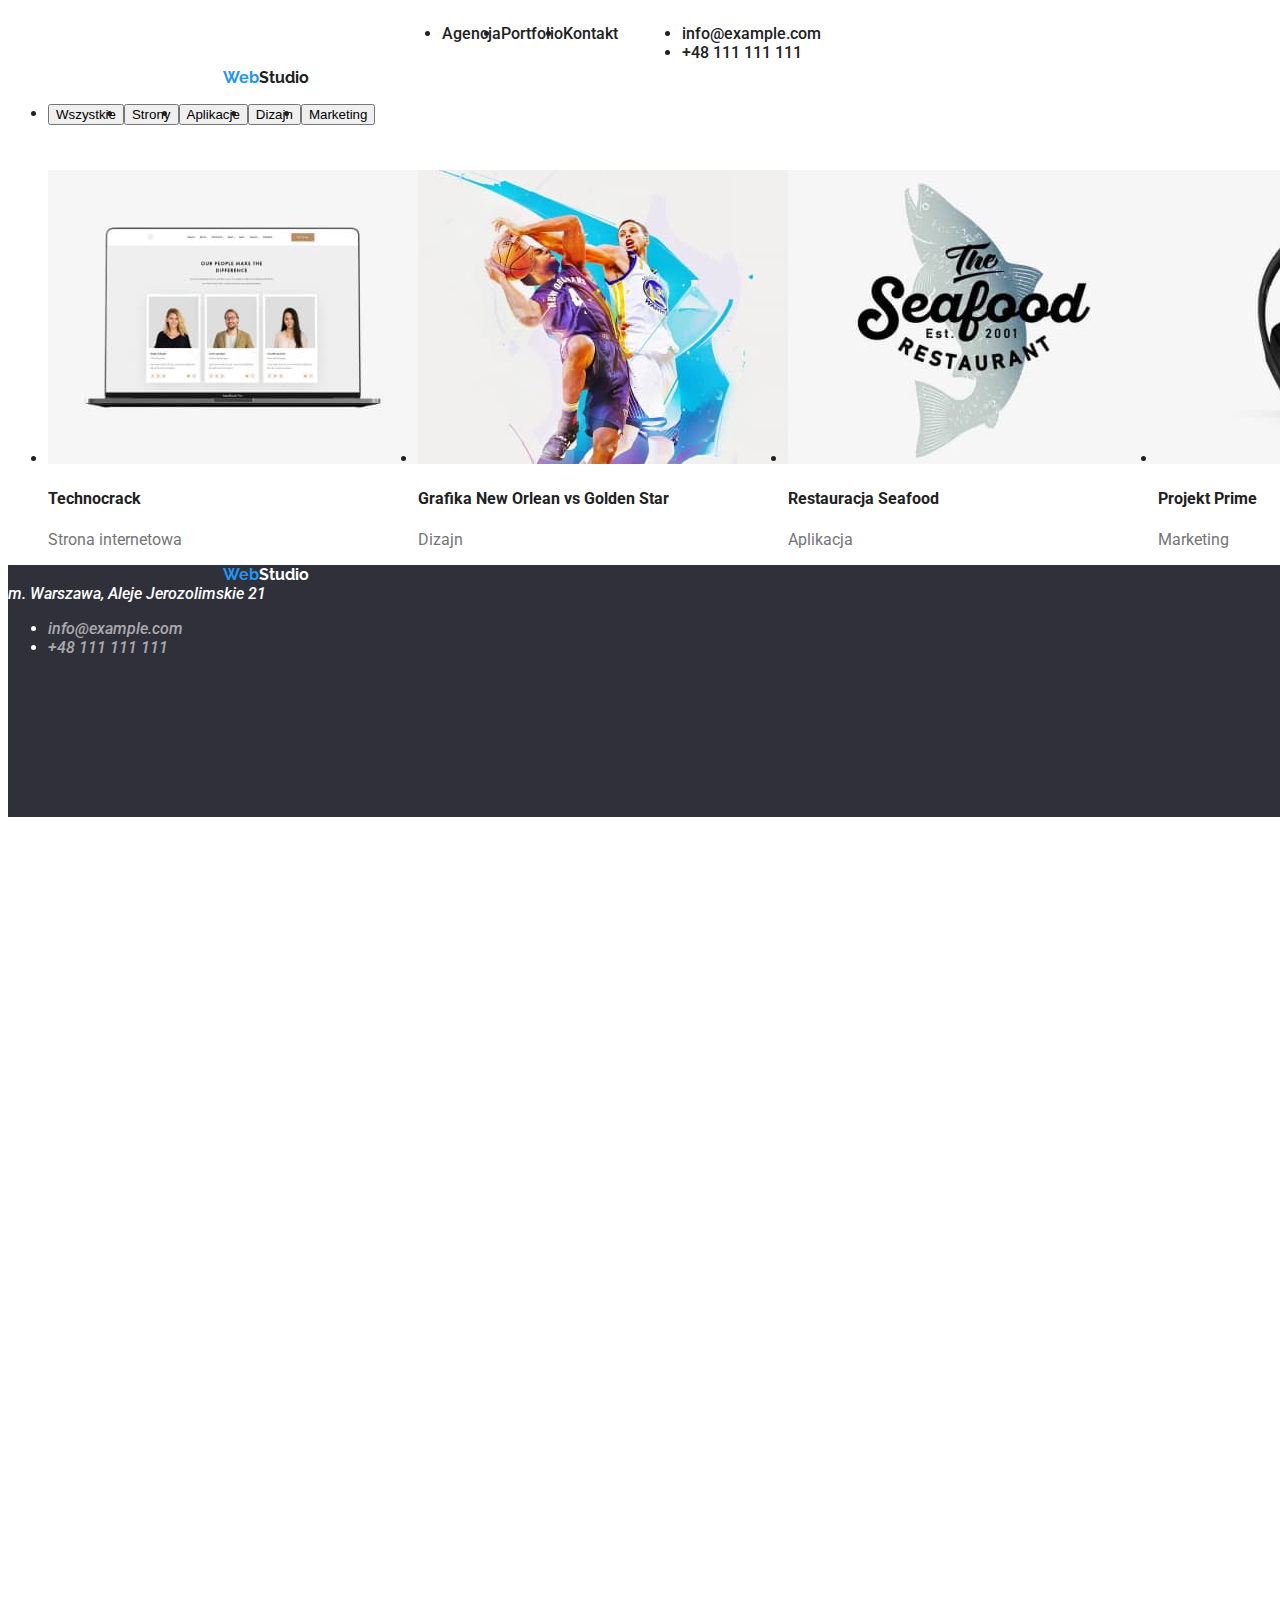
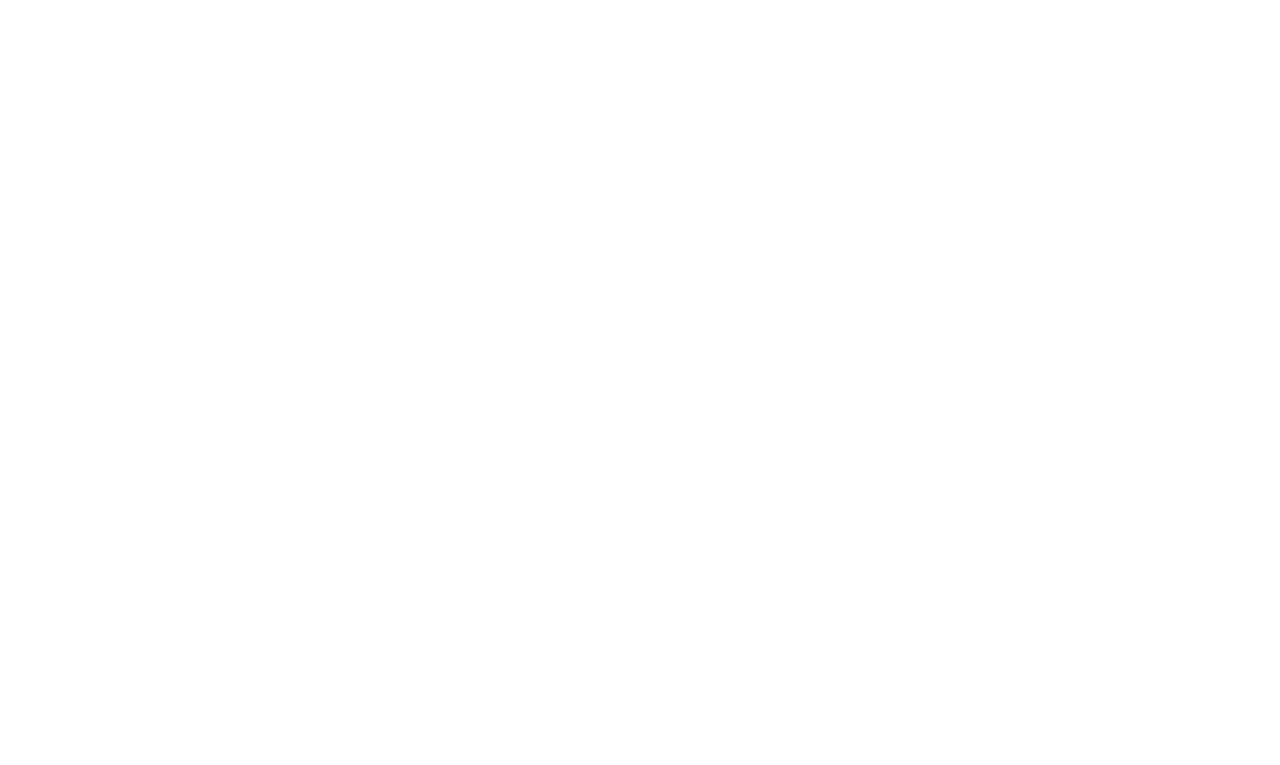
==== commit 8161dd42: "Update portfolio.html" ====
--- a/portfolio.html
+++ b/portfolio.html
@@ -45,8 +45,8 @@
           <ul class="products-list">
             <li>
               <img src="images/laptop.jpg" alt="Laptop" width="370" height="294" />
-              <h4>Technocrack</h4>
-              <span>Strona internetowa</span>
+              <h4 class="products-list-title">Technocrack</h4>
+              <span class="products-list-span">Strona internetowa</span>
             </li>
             <li>
               <img
@@ -55,45 +55,45 @@
                 width="370"
                 height="294"
               />
-              <h4>Grafika New Orlean vs Golden Star</h4>
-              <span> Dizajn </span>
+              <h4 class="products-list-title">Grafika New Orlean vs Golden Star</h4>
+              <span class="products-list-span"> Dizajn </span>
             </li>
 
             <li>
               <img src="images/logoseafood.jpg" alt="Logo Restauracji" width="370" height="294" />
-              <h4>Restauracja Seafood</h4>
-              <span>Aplikacja</span>
+              <h4 class="products-list-title">Restauracja Seafood</h4>
+              <span class="products-list-span">Aplikacja</span>
             </li>
 
             <li>
               <img src="images/headphones.jpg" alt="Słuchawki" width="370" height="294" />
-              <h4>Projekt Prime</h4>
-              <span>Marketing</span>
+              <h4 class="products-list-title">Projekt Prime</h4>
+              <span class="products-list-span">Marketing</span>
             </li>
             <li>
               <img src="images/packs.jpg" alt="Paczki" width="370" height="294" />
-              <h4>Projekt Boxes</h4>
-              <span>Aplikacja</span>
+              <h4 class="products-list-title">Projekt Boxes</h4>
+              <span class="products-list-span">Aplikacja</span>
             </li>
             <li>
               <img src="images/mac.jpg" alt="Monitor" width="370" height="294" />
-              <h4>Inspiration has no Borders</h4>
-              <span>Strona internetowa</span>
+              <h4 class="products-list-title">Inspiration has no Borders</h4>
+              <span class="products-list-span">Strona internetowa</span>
             </li>
             <li>
               <img src="images/book.jpg" alt="Magazyn Limited Edition" width="370" height="294" />
-              <h4>Magazyn Limited Edition</h4>
-              <span>Dizajn</span>
+              <h4 class="products-list-title">Magazyn Limited Edition</h4>
+              <span class="products-list-span">Dizajn</span>
             </li>
             <li>
               <img src="images/label.jpg" alt="pisanie kodu" width="370" height="294" />
-              <h4>Projekt LAB</h4>
-              <span>Marketing</span>
+              <h4 class="products-list-title">Projekt LAB</h4>
+              <span class="products-list-span">Marketing</span>
             </li>
             <li>
               <img src="images/writing.jpg" alt="pisanie kodu" width="370" height="294" />
-              <h4>Growing Business</h4>
-              <span>Aplikacja</span>
+              <h4 class="products-list-title">Growing Business</h4>
+              <span class="products-list-span">Aplikacja</span>
             </li>
           </ul>
         </section>
--- a/css/styles.css
+++ b/css/styles.css
@@ -5,12 +5,14 @@
   --dark-gray-color: #2f303a;
   --white-color: #f5f4fa;
   --pure-white-color: #fff;
+  --light-grey-color: rgba(117, 117, 117, 1);
 }
 
 body {
   background-color: var(--pure-white-color);
   font-family: 'Roboto', sans-serif;
   color: var(--main-color);
+  font-weight: 500;
 }
 
 .page {
@@ -56,14 +58,16 @@
   padding: 200px 452px 280px 452px;
 }
 
-.banner input {
+.order-button {
   background-color: var(--blue-color);
   color: var(--pure-white-color);
   height: 50px;
   width: 200px;
-
+  margin: 350px 700px 200px 700px;
+  border: 0px;
   border-radius: 4px;
   cursor: pointer;
+  font-weight: 700;
 }
 
 .banner-list {
@@ -154,15 +158,6 @@
   color: var(--pure-white-color);
   outline: none;
 }
-.order-button {
-  background-color: var(--blue-color);
-  color: var(--pure-white-color);
-  width: 200px;
-  height: 50px;
-  margin: 350px 700px 200px 700px;
-  border: 0px;
-  border-radius: 4px;
-}
 
 .logo span {
   color: var(--blue-color);
@@ -170,4 +165,16 @@
 .logo {
   margin: 60px 93px 161px 215px;
   font-family: 'Raleway', sans-serif;
+  font-weight: 700;
 }
+.team-list-title,
+.products-list-title,
+.banner-list-title {
+  font-weight: 700;
+}
+.products-list-span,
+.team-list-paragraf,
+.banner-list-paragraf {
+  font-weight: 400;
+  color: var(--light-grey-color);
+}
